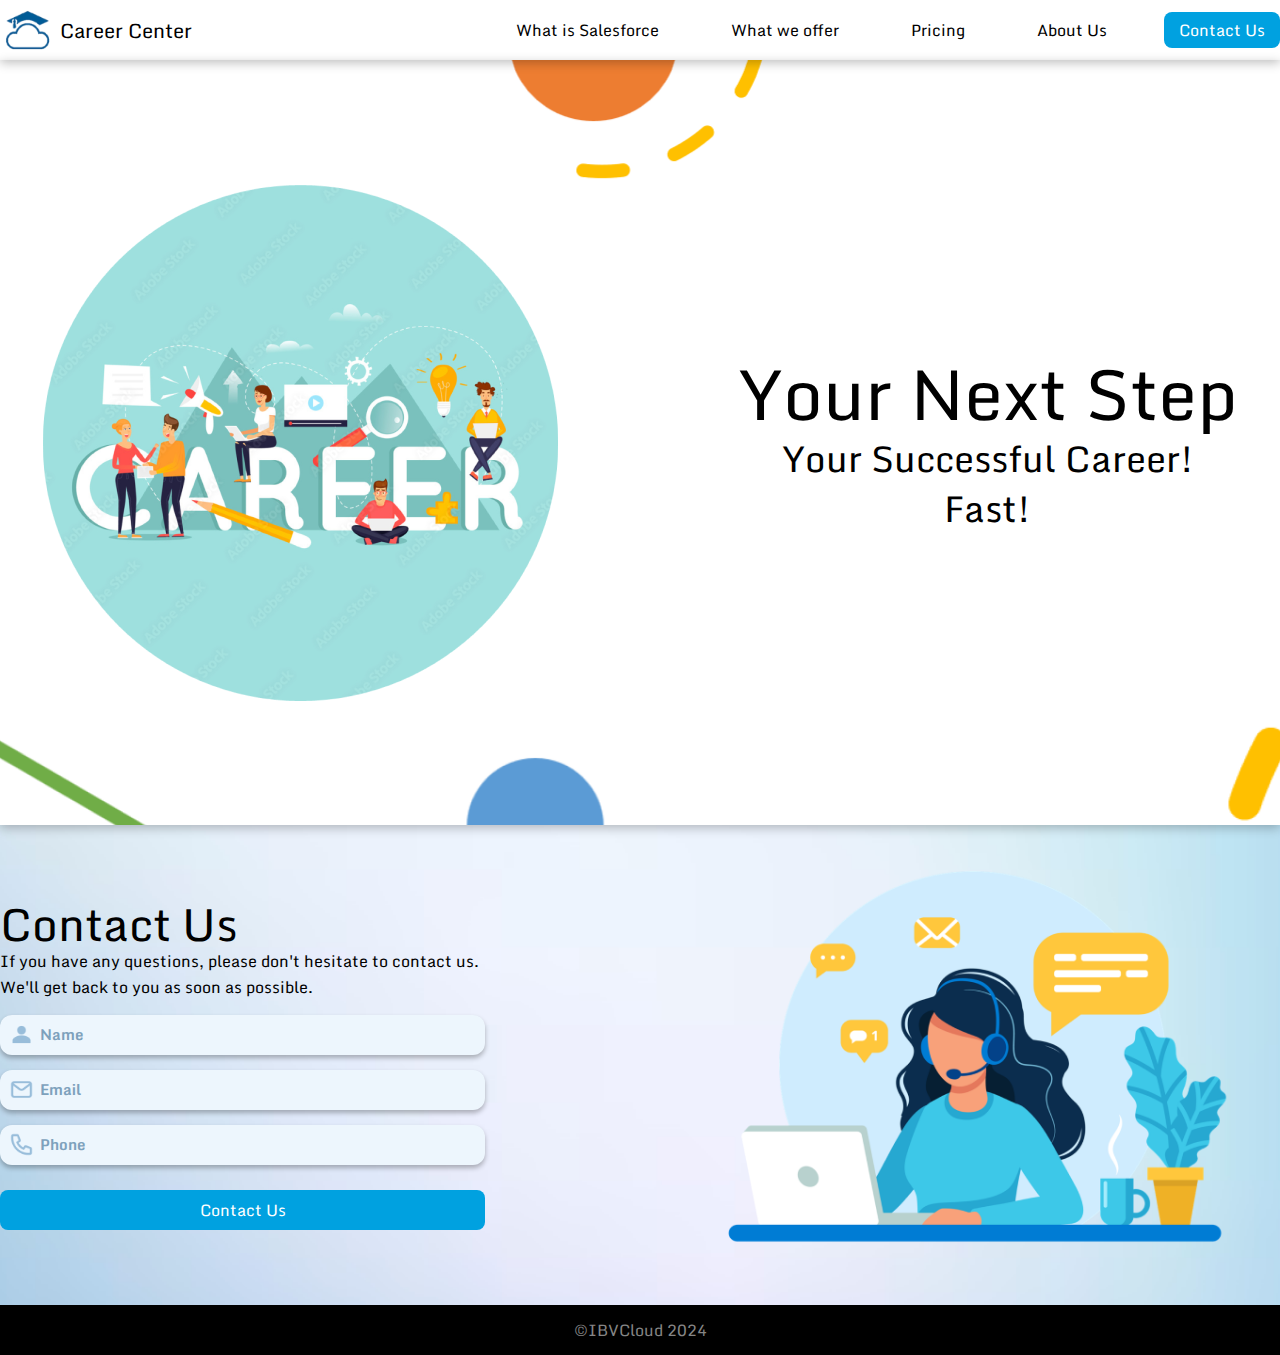
==== index.html @ 03cc45a3 "first commit" ====
<!DOCTYPE html>
<html lang="en">
<head>
    <meta charset="UTF-8">
    <meta name="viewport" content="width=device-width, initial-scale=1.0">
    <title>Career Center | Home</title>
    <link rel="stylesheet" href="/style.css">
    <link href="https://fonts.googleapis.com/css2?family=Inter:wght@100&family=Monda:wght@400;700&display=swap" rel="stylesheet">
    <link rel="icon" type="image/png" href="/image/headerSiteLogo.png">
</head>
<body>
    <div class="homePage">
        <div class="header">
            <div class="header_content">
                <div class="header_logo">
                    <a href="#" class="logo_link">
                        <img class="header_logo_icon" src="/image/headerSiteLogo.png" alt="Career Center Logo">
                        <span>Career Center</span>
                    </a>
                </div>
                <div class="header_navigationMenu">
                    <a href="/whatIsSalesforce.html" class="navigation_button">What is Salesforce</a>
                    <a href="/whatWeOffer.html" class="navigation_button">What we offer</a>
                    <a href="/pricing.html" class="navigation_button">Pricing</a>
                    <a href="/aboutUs.html" class="navigation_button">About Us</a>
                    <a href="#contactUsSection" class="navigation_button contact_us">Contact Us</a>
                </div>
            </div>
        </div>
        <div class="homePageContent">
            <img class="homePage_Logo" src="/image/homePageCareerIMG.png" alt="Career image">
            <div class="homeContent_Heading">
                <div class="homeContent_Title">Your Next Step</div>
                <div class="homeContent_Subtitle">Your Successful Career!</div>
                <div class="homeContent_Subtitle">Fast!</div>
            </div>
        </div>
        <div class="contactUsForm" id="contactUsSection">
            <div class="contactUs_Section">
                <div class="contactUs_Title">Contact Us</div>
                <div class="contactUs_Subtitle">If you have any questions, please don't hesitate to contact us. We'll get back to you as soon as possible.</div>
                <div class="contactUs_Input">
                    <div class="contactUs_Form">
                        <img class="inputFotm_img" src="/image/contactName.png" alt="">
                        <input placeholder="Name" class="contactUs_Name contactUs_InputForm" type="text">
                    </div>
                    <div class="contactUs_Form">
                        <img class="inputFotm_img" src="/image/ContactEmail.png" alt="">
                        <input placeholder="Email" class="contactUs_Email contactUs_InputForm" type="text">
                    </div>
                    <div class="contactUs_Form">
                        <img class="inputFotm_img" src="/image/ContactNumber.png" alt="">
                        <input placeholder="Phone" class="contactUs_Phone contactUs_InputForm" type="text">
                    </div>
                </div>
                <button class="contactUs_button">Contact Us</button>
            </div>
            <div>
                <img class="contactUs_img" src="/image/ContactUsIcon.png" alt="Contact Us Icon">
            </div>
        </div>
        <div class="footer">
            <div class="footerContent">©IBVCloud 2024</div>
        </div>
    </div>
</body>
</html>
---- style.css ----
*{
    padding: 0;
    margin: 0;
    box-sizing: border-box;
    font-family: "Monda", sans-serif;
    font-weight: 400;
    font-style: normal;
}

html {
    scroll-behavior: smooth;
}

.monda-regular {
    font-family: "Monda", sans-serif;
    font-weight: 400;
    font-style: normal;
}

.monda-bold {
    font-family: "Monda", sans-serif;
    font-weight: 700;
    font-style: normal;
}

/* Header */
.header{
    height: 60px;
    width: 100%;
    display: flex;
    justify-content: center;
    box-shadow: rgba(0, 0, 0, 0.25) 0px 3px 10px;
    position: relative;
    z-index: 10; 
}

.header_content{
    display: flex;
    justify-content: space-between;
    height: 100%;
    width: 1500px;
}

.header_logo{
    height: 100%;
    display: flex;
    align-items: center;
}

.header_logo_icon{
    width: 55px;
}

.logo_link {
    display: flex;
    align-items: center;
    text-decoration: none; 
    font-size: 20px;
    color: #000; 
    gap: 5px;
}

.logo_link:hover {
    color: #00A1E0;
    transition: color 0.2s ease;
}

.logo_link:active {
    color: #005f96;
}

.header_navigationMenu{
    display: flex;
    align-items: center;
    gap: 42px;
    font-size: 16px;
}

.navigation_button, .navigation_button.contact_us {
    color: #000; 
    padding: 5px 15px;
    border-radius: 8px;
    text-decoration: none;
    transition: background-color 0.2s ease-in-out, color 0.2s ease;
}

.navigation_button:hover{
    color: #00A1E0; 
    text-decoration: underline; 
    text-decoration-color: #00A1E0; 
}

.navigation_button.contact_us{
    background-color: #00A1E0;
    color: white;
    padding: 5px 15px;
    border-radius: 8px;
}

.navigation_button.contact_us:hover {
    background-color: #0094d6;
    text-decoration: none;
}

.navigation_button.contact_us:active {
    background-color: #007B9E; 
    transform: scale(0.98);
} 

.active{
    color: #0094d6;
    text-decoration: underline;
}

/* ContactUsForm */
.contactUsForm{
    height: 480px;

    background-image: url('/image/ContactUsBC.png'); 
    background-size: cover;
    background-position: center; 
    background-repeat: no-repeat; 

    display: flex;
    justify-content: center;
    align-items: center;
    gap: 180px;
}

.contactUs_Section{
    width: 500px;
}

.contactUs_Title{
    font-size: 45px;
    line-height: 48px;
}

.contactUs_Subtitle{
    font-size: 16px;
}

.contactUs_Input{
    margin-top: 10px;
}

.contactUs_InputForm:focus {
    border: 1px solid #55b5ff;
    box-shadow: 0 0 5px #55b5ff;
    outline: none;
}

.contactUs_InputForm::placeholder{
    font-family: "Monda", sans-serif;
    font-weight: 700;
    color: #7DA1BC;

    font-size: 15px;
}

.contactUs_Form{
    margin: 15px 0;
    position: relative;
}

.inputFotm_img{
    position: absolute;
    width: 25px;
    z-index: 1;
    top: 7px;
    left: 9px;
}

.contactUs_InputForm{
    position: relative;

    height: 40px;
    width: 100%;

    border: none;
    border-radius: 12px;
    box-shadow: rgba(0, 0, 0, 0.28) 0px 3px 5px;
    background-color: #EDF6FD;
    padding-left: 40px;
    font-family: "Monda", sans-serif;
    font-weight: 400;
}

.contactUs_Name{
    background-color: #EDF6FD;
}

.contactUs_Email{
    background-color: #EDF6FD;
}

.contactUs_Phone{
    background-color: #EDF6FD;
}

.contactUs_button{
    border: none;
    color: white;
    background-color: #00A1E0;

    width: 100%;
    height: 40px;
    margin-top: 10px;
    border-radius: 8px;

    font-size: 16px;
    transition: background-color 0.2s ease-in-out, transform 0.2s ease;
}

.contactUs_button:hover {
    background-color: #0094d6;
    cursor: pointer; 
}

.contactUs_button:active {
    background-color: #007B9E; 
    transform: scale(0.98);
}

.contactUs_img{
    height: 480px;
}

/* Footer */
.footer{
    height: 50px;
    background-color: #000;
    color: #858585;
    display: flex;
    justify-content: center;
    align-items: center;  
}

/* Scroollbar */

::-webkit-scrollbar {
    width: 10px; 
}

::-webkit-scrollbar-track {
    background: transparent; 
    border-radius: 8px; 
}

::-webkit-scrollbar-thumb {
    background: lightgray; 
    border-radius: 8px; 
}

::-webkit-scrollbar-thumb:hover {
    background: gray;
    cursor: pointer;
}



/* Home Page Content */
.homePageContent{
    height: 765px;

    background-image: url('/image/homePageContentBC.png'); 
    background-size: cover;
    background-position: center; 
    background-repeat: no-repeat; 

    display: flex;
    justify-content: center;
    align-items: center;
    gap: 180px;

    position: relative;
    box-shadow: rgba(0, 0, 0, 0.25) 0px 3px 10px;
}

.homePage_Logo{
    height: 516px;
}

.homeContent_Heading{
    text-align: center;
    line-height: 80px;
}

.homeContent_Title{
    font-size: 70px;
}

.homeContent_Subtitle{
    font-size: 36px;
    line-height: 50px;
}

/* What is Salesforce */
.whatIsSalesforce{
    height: 1200px;

    background-image: url('/image/whatIsSalesforceBC.png'); 
    background-size: cover;
    background-position: center; 
    background-repeat: no-repeat; 
    /* background-attachment: fixed; */

    position: relative;
    box-shadow: rgba(0, 0, 0, 0.25) 0px 3px 10px;

    display: flex;
    justify-content: center;
}

.whatIsSalesforce_content{
    /* border: 2px solid green; */
    width: 1500px;
    align-items: center;
    padding: 80px 30px;
}

.textBlock_Solution{
    color: #FFC000;
}

.textBlock_Title{
    font-size: 40px;
    margin-bottom: 10px;
}

.textBlock_list{
    list-style-type: circle;
    padding: 0 35px;
    font-size: 25px;
}

.textBlock_waste{
    margin: 220px 0 230px 0;
    text-align: center;
    font-size: 50px;
}
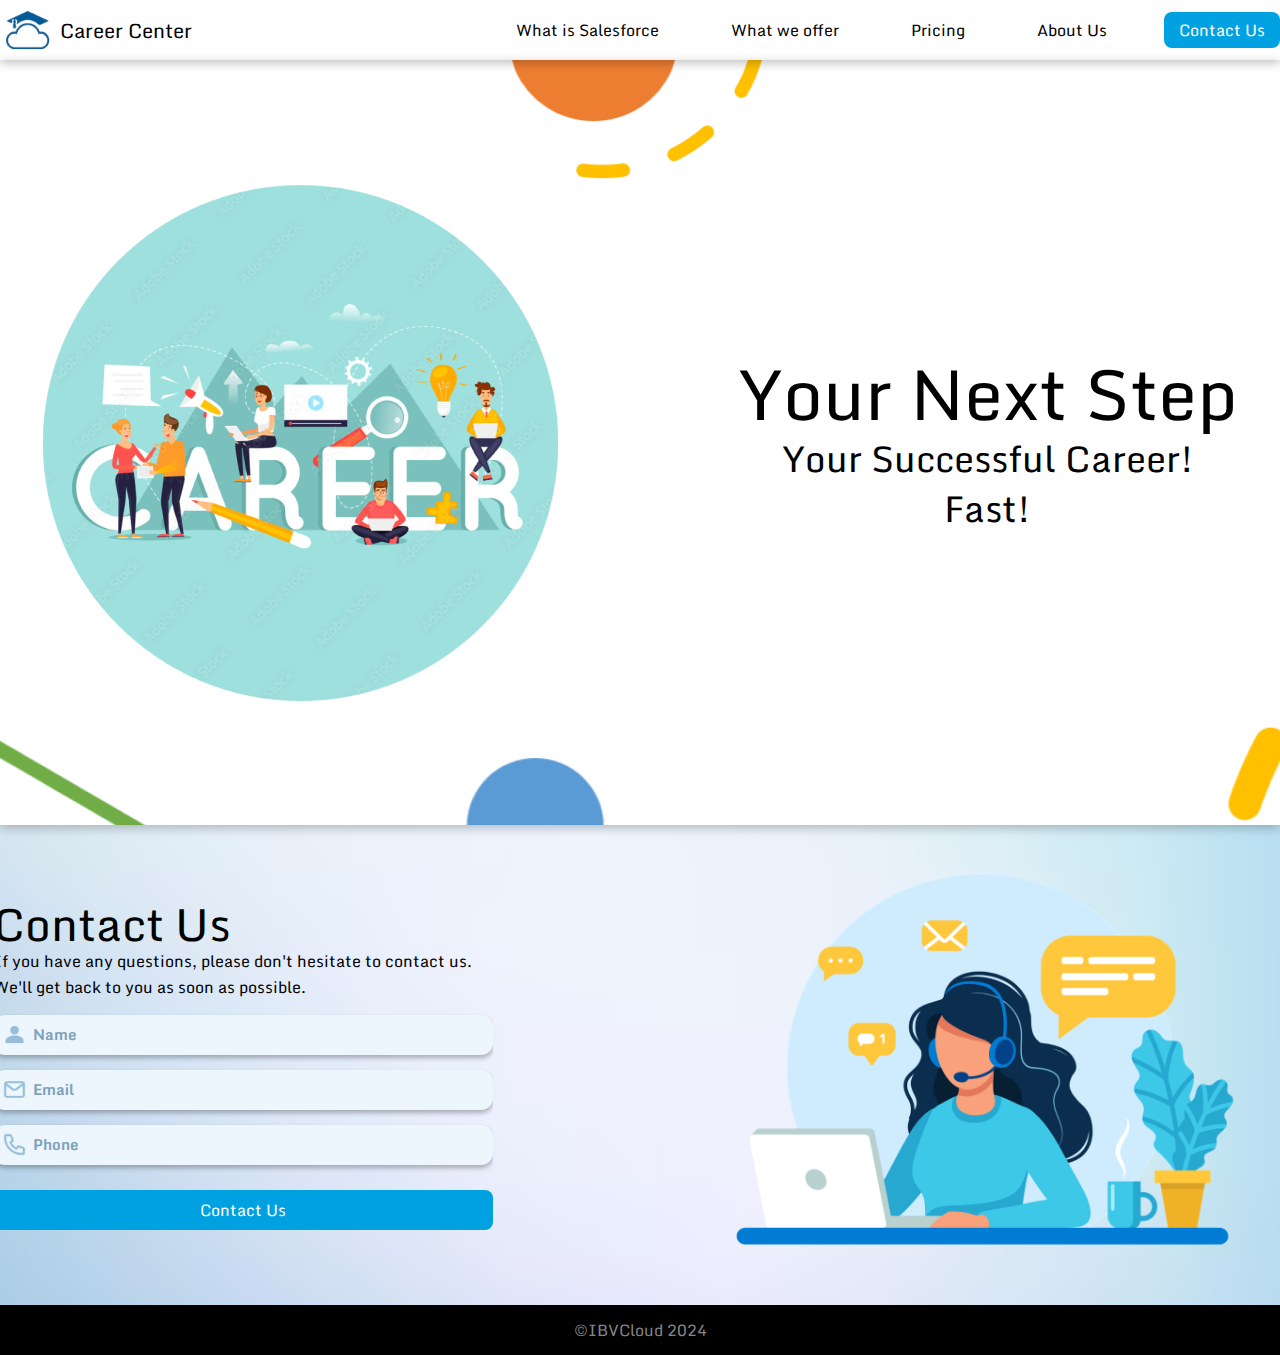
==== commit b548d220: "Contact Us Form" ====
--- a/index.html
+++ b/index.html
@@ -36,32 +36,40 @@
             </div>
         </div>
         <div class="contactUsForm" id="contactUsSection">
-            <div class="contactUs_Section">
-                <div class="contactUs_Title">Contact Us</div>
-                <div class="contactUs_Subtitle">If you have any questions, please don't hesitate to contact us. We'll get back to you as soon as possible.</div>
-                <div class="contactUs_Input">
-                    <div class="contactUs_Form">
-                        <img class="inputFotm_img" src="/image/contactName.png" alt="">
-                        <input placeholder="Name" class="contactUs_Name contactUs_InputForm" type="text">
-                    </div>
-                    <div class="contactUs_Form">
-                        <img class="inputFotm_img" src="/image/ContactEmail.png" alt="">
-                        <input placeholder="Email" class="contactUs_Email contactUs_InputForm" type="text">
-                    </div>
-                    <div class="contactUs_Form">
-                        <img class="inputFotm_img" src="/image/ContactNumber.png" alt="">
-                        <input placeholder="Phone" class="contactUs_Phone contactUs_InputForm" type="text">
-                    </div>
+            <div class="contactUsElement">
+                <div class="contactUs_Section">
+                    <div class="contactUs_Title">Contact Us</div>
+                    <div class="contactUs_Subtitle">If you have any questions, please don't hesitate to contact us. We'll get back to you as soon as possible.</div>
+                    <form id="contactForm" action="https://api.web3forms.com/submit" method="POST">
+                        <input type="hidden" name="access_key" value="4ecc26ee-fc57-48d5-bc95-fe5454afaef9">
+                        <div class="contactUs_Input">
+                            <div class="contactUs_Form">
+                                <img class="inputFotm_img" src="/image/contactName.png" alt="">
+                                <input id="Name" name="name" required maxlength="80" placeholder="Name" class="contactUs_Name contactUs_InputForm" type="text">
+                            </div>
+                            <div class="contactUs_Form">
+                                <img class="inputFotm_img" src="/image/ContactEmail.png" alt="">
+                                <input id="Email" name="email" required maxlength="80" placeholder="Email" class="contactUs_Email contactUs_InputForm" type="text">
+                            </div>
+                            <div class="contactUs_Form">
+                                <img class="inputFotm_img" src="/image/ContactNumber.png" alt="">
+                                <input id="Phone" name="Phone" required maxlength="80" placeholder="Phone" class="contactUs_Phone contactUs_InputForm" type="text">
+                            </div>
+                        </div>
+                        <button id="submitButton" type="submit" class="contactUs_button">Contact Us</button>
+                    </form>
                 </div>
-                <button class="contactUs_button">Contact Us</button>
+                <div class="thanksSection">
+                    <div class="tick">✔</div>
+                    <div class="thanksText">Thank you we will get in touch shortly!</div>
+                </div>        
             </div>
-            <div>
-                <img class="contactUs_img" src="/image/ContactUsIcon.png" alt="Contact Us Icon">
-            </div>
+            <img class="contactUs_img" src="/image/ContactUsIcon.png" alt="Contact Us Icon">
         </div>
         <div class="footer">
             <div class="footerContent">©IBVCloud 2024</div>
         </div>
     </div>
+    <script src="/script.js"></script>
 </body>
-</html>+</html>
--- a/style.css
+++ b/style.css
@@ -127,8 +127,25 @@
     gap: 180px;
 }
 
+.contactUsElement{
+    height: 100%;
+    display: flex;
+    justify-content: center;
+    align-items: center;
+    width: 500px;
+}
+
 .contactUs_Section{
     width: 500px;
+    overflow: hidden;
+    opacity: 1;
+    transition: opacity 1s;
+}
+
+.contactUs_Section.hide{
+    opacity: 0;
+    width: 0;
+    transition: opacity 1s;
 }
 
 .contactUs_Title{
@@ -226,6 +243,43 @@
     height: 480px;
 }
 
+.thanksSection{
+    height: 100%;
+    display: flex;
+    flex-direction: column;
+    justify-content: center;
+    align-items: center;
+    max-width: 500px;
+    gap: 20px;
+    overflow: hidden;
+    width: 0;
+    opacity: 0;
+}
+
+.thanksSection.show{
+    overflow: hidden;
+    width: 500px;
+    opacity: 1;
+}
+
+.tick{
+    border: green 2px solid;
+    border-radius: 100%;
+    width: 45px;
+    height: 45px;
+    display: flex;
+    align-items: center;
+    justify-content: center;
+    color: green;
+    font-weight: bold;
+    font-size: 22px;
+}
+
+.thanksText{
+    font-size: 25px;
+    white-space: nowrap;
+}
+
 /* Footer */
 .footer{
     height: 50px;
@@ -338,4 +392,300 @@
     margin: 220px 0 230px 0;
     text-align: center;
     font-size: 50px;
-}+}
+
+/* Pricing */
+.pricing{
+    display: flex;
+    flex-direction: column;
+    justify-content: center;
+    align-items: center;
+    height: 600px;
+}
+
+.pricing_sectionTitle{
+    margin-bottom: 30px;
+    font-size: 40px;
+}
+
+.pricing_list{
+    font-size: 22px;
+    display: flex;
+    flex-direction: column;
+    gap: 15px;
+}
+
+.pricing_separator{
+    width: 600px;
+    margin: 45px 0 20px;
+}
+
+.pricing_specification{
+    font-size: 22px;
+    margin-bottom: 15px;
+}
+
+.pricing_icons{
+    position: relative;
+}
+
+.pricing_icon{
+    position: absolute;
+    top: 10px;
+    z-index: -1;
+}
+
+.price_salescolud{
+    top: -396px;
+    left: -303px;
+    width: 175px;
+}
+
+.price_certification{
+    top: -116px;
+    left: 712px;
+    width: 289px;
+}
+
+/* What we offer */
+.whatWeOffer{
+    display: flex;
+    justify-content: center;
+}
+
+.whatWeOffer_section{
+    width: 1500px;
+    height: 100%;
+    padding: 30px 30px;
+}
+
+.whatWeOffer_element1{
+    display: flex;
+    justify-content: space-between;
+    align-items: center;
+}
+
+.whatWeOffer_title{
+    font-size: 40px;
+    margin-bottom: 20px;
+}
+
+.element_icon{
+    background-color: #F8AE38;
+    padding: 5px;
+    width: 60px;
+    border-radius: 10px;
+    margin-right: 15px;
+}
+
+.offer_element{
+    display: flex;
+    margin-bottom: 30px;
+    align-items: center;
+}
+
+.content_title{
+    font-size: 22px;
+    font-weight: bold;
+}
+
+.content_subtitle{
+    line-height: 20px;
+    color: #575757;
+}
+
+.offer_certificationIcon{
+    width: 280px;
+}
+
+.elementTitle{
+    font-size: 22px;
+}
+
+.whatWeOffer_element2{
+    margin-top: 40px;
+}
+
+.elementSection{
+    gap: 10px;
+    display: flex;
+    align-items: center;
+    cursor: pointer;
+}
+
+.accordionSection{
+    display: flex;
+    flex-direction: column;
+    gap: 15px;
+}
+
+.elementList{
+    gap: 15px;
+    display: flex;
+    font-size: 18px;
+    margin-top: 10px;
+    padding-left: 30px;
+    flex-direction: column;
+    overflow: hidden;
+    height: auto;
+    max-height: 500px;
+
+    transition: height 0.5s, max-height 2s;
+}
+
+.subElementList{
+    gap: 15px;
+    display: flex;
+    font-size: 18px;
+    padding-left: 20px;
+    flex-direction: column;
+}
+
+.activeElement{
+    font-weight: bold;
+    font-style: italic;
+}
+
+.hidden{
+    height: 0;
+    max-height: 0;
+    overflow: hidden;
+    transition: all 0.5s;
+}
+
+
+.elementPlus {
+	position: relative;
+	width: 20px;
+	height: 20px;
+	
+	&.active {
+		&:before {
+			transform: translatey(-50%) rotate(-90deg);
+			opacity: 0;
+		}
+		&:after {
+			transform: translatey(-50%) rotate(0);
+		}
+	}
+	
+	&:before, &:after {
+		content: "";
+		width: 100%;
+		height: 3px;
+		display: block;
+		transition: 0.35s;
+		top: 50%; left: 0;
+		position: absolute;
+		background-color: #333;
+	}
+	
+	&:before {		
+		transform: translatey(-50%);
+	}
+	
+	&:after {
+		transform: translatey(-50%) rotate(90deg);
+	}	
+}
+
+
+
+/* TEST */
+
+.container {
+    margin: 0 auto;
+    padding: 4rem;
+    width: 48rem;
+  }
+  
+  .accordion {
+    .accordion-item {
+      border-bottom: 1px solid $lightgray;
+      button[aria-expanded='true'] {
+        border-bottom: 1px solid $blue;
+      }
+    }
+    button {
+      position: relative;
+      display: block;
+      text-align: left;
+      width: 100%;
+      padding: 1em 0;
+      color: $text;
+      font-size: 1.15rem;
+      font-weight: 400;
+      border: none;
+      background: none;
+      outline: none;
+      &:hover, &:focus {
+        cursor: pointer;
+        color: $blue;
+        &::after {
+          cursor: pointer;
+          color: $blue;
+          border: 1px solid $blue;
+        }
+      }
+      .accordion-title {
+        padding: 1em 1.5em 1em 0;
+      }
+      .icon {
+        display: inline-block;
+        position: absolute;
+        top: 18px;
+        right: 0;
+        width: 22px;
+        height: 22px;
+        border: 1px solid;
+        border-radius: 22px;
+        &::before {
+          display: block;
+          position: absolute;
+          content: '';
+          top: 9px;
+          left: 5px;
+          width: 10px;
+          height: 2px;
+          background: currentColor;
+        }
+        &::after {
+          display: block;
+          position: absolute;
+          content: '';
+          top: 5px;
+          left: 9px;
+          width: 2px;
+          height: 10px;
+          background: currentColor;
+        }
+      }
+    }
+
+    button[aria-expanded='true'] {
+      color: $blue;
+      .icon {
+        &::after {
+          width: 0;
+        }
+      }
+      + .accordion-content {
+        opacity: 1;
+        max-height: 9em;
+        transition: all 200ms linear;
+        will-change: opacity, max-height;
+      }
+    }
+    .accordion-content {
+      opacity: 0;
+      max-height: 0;
+      overflow: hidden;
+      transition: opacity 200ms linear, max-height 200ms linear;
+      will-change: opacity, max-height;
+      p {
+        font-size: 1rem;
+        font-weight: 300;
+        margin: 2em 0;
+      }
+    }
+  }